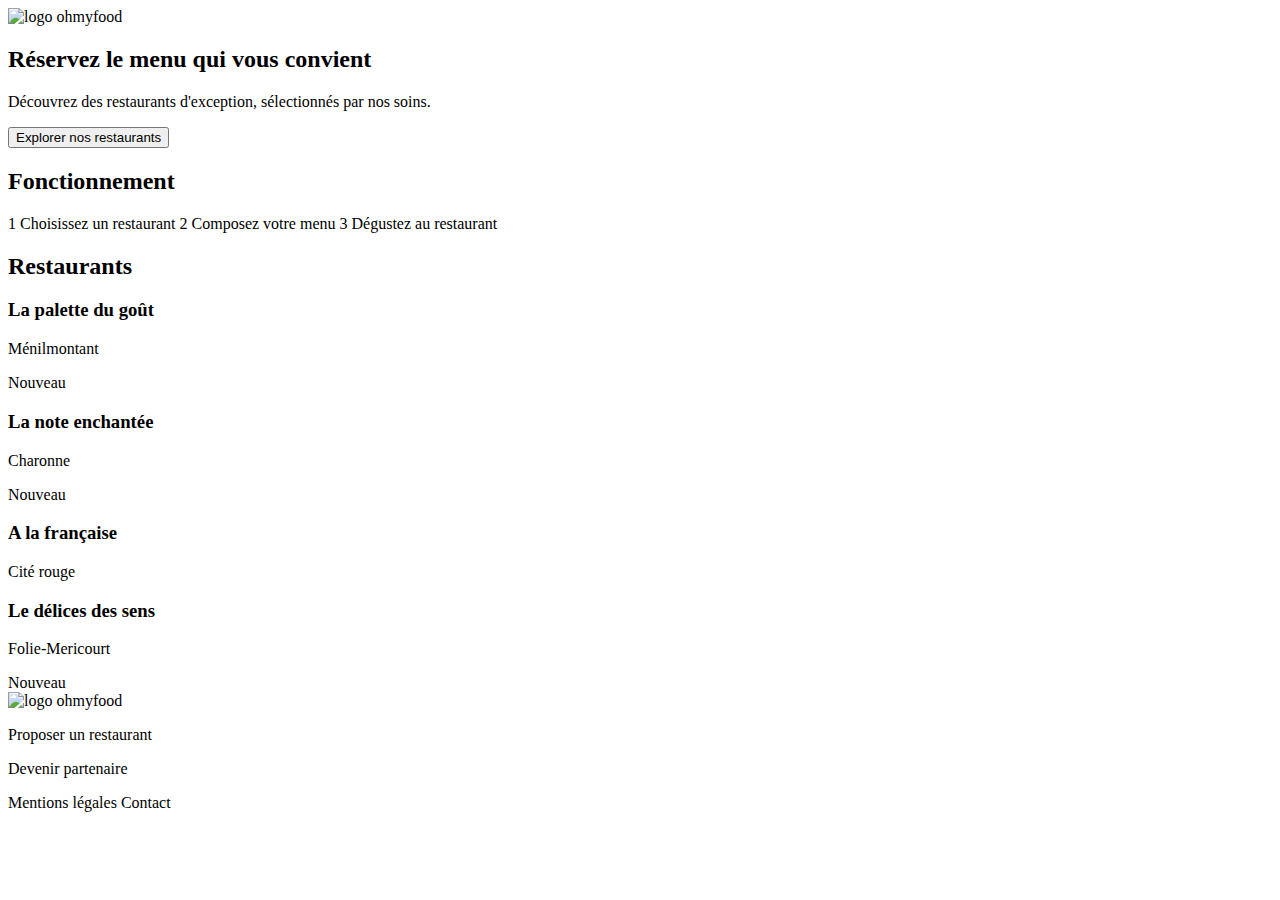
==== index.html @ c54138bc "création CSS & Sass - début de création des variables et mixins" ====
<!DOCTYPE html>
<html lang="en">

<head>
  <meta charset="utf-8">
  <title>Ohmyfood</title>
  <!-- Template CSS -->
  <link rel="stylesheet" href="style.css"/>
  <!-- Font Awesome Icons -->
  <script src="https://kit.fontawesome.com/af9e6eece0.js" crossorigin="anonymous"></script>
  <!-- Google Fonts -->
  <link rel="stylesheet" href="https://fonts.googleapis.com/css2?family=Shrikhand&Roboto"/>
</head>

<body>
    <header>
        <img class="logo" alt="logo ohmyfood" src="images/logo/ohmyfood@2x.svg"/>
    </header>
    <section class="section1">
        <h2>Réservez le menu qui vous convient</h2>
        <p>Découvrez des restaurants d'exception, sélectionnés par nos soins.</p>
        <button type="button">Explorer nos restaurants</button>
    </section>
    <section class="section2">
        <h2>Fonctionnement</h2>
        <a class="step">
            <span class="step_nb">1</span>
            <icon class="step_icon fas fa-mobile-alt"></icon>
            <span class="step_text">Choisissez un restaurant</span>
        </a>
        <a class="step">
            <span class="step_nb">2</span>
            <icon class="step_icon fas fa-ellipsis-v"></icon>
            <icon class="step_icon fas fa-bars"></icon>
            <span class="step_text">Composez votre menu</span>
        </a>
        <a class="step">
            <span class="step_nb">3</span>
            <icon class="step_icon fas fa-store"></icon>
            <span class="step_text">Dégustez au restaurant</span>
        </a>
    </section>
    <section class="section3">
        <h2>Restaurants</h2>
        <a class="restaurant_prev">
            <div class="restaurant_prev_img" style="background-image: url(images/restaurants/jay-wennington-N_Y88TWmGwA-unsplash.jpg)"></div>
            <div class="restaurant_prev_descr">
                <div class="restaurant_prev_text">
                    <h3>La palette du goût</h3>
                    <p>Ménilmontant</p>
                </div>
                <i class="far fa-heart"></i>
            </div>
            <span class="new">Nouveau</span>
        </a>
        <a class="restaurant_prev">
            <div class="restaurant_prev_img" style="background-image: url(images/restaurants/stil-u2Lp8tXIcjw-unsplash.jpg)"></div>
            <div class="restaurant_prev_descr">
                <div class="restaurant_prev_text">
                    <h3>La note enchantée</h3>
                    <p>Charonne</p>
                </div>
                <i class="fas fa-heart"></i>
            </div>
            <span class="new">Nouveau</span>
        </a>
        <a class="restaurant_prev">
            <div class="restaurant_prev_img" style="background-image: url(images/restaurants/toa-heftiba-DQKerTsQwi0-unsplash.jpg)"></div>
            <div class="restaurant_prev_descr">
                <div class="restaurant_prev_text">
                    <h3>A la française</h3>
                    <p>Cité rouge</p>
                </div>
                <i class="fas fa-heart"></i>
            </div>
        </a>
        <a class="restaurant_prev">
            <div class="restaurant_prev_img" style="background-image: url(images/restaurants/louis-hansel-shotsoflouis-qNBGVyOCY8Q-unsplash.jpg)"></div>
            <div class="restaurant_prev_descr">
                <div class="restaurant_prev_text">
                    <h3>Le délices des sens</h3>
                    <p>Folie-Mericourt</p>
                </div>
                <i class="fas fa-heart"></i>
            </div>
            <span class="new">Nouveau</span>
        </a>
    </section>
    <footer>
        <img class="footer_logo" alt="logo ohmyfood" src="images/logo/ohmyfood@2x.svg"/>
        <a class="footer_link">
            <i class="footer_icon fas fa-utensils"></i>
            <p class="footer_text">Proposer un restaurant</p>
        </a>
        <a class="footer_link">
            <i class="footer_icon fas fa-handshake"></i>
            <p class="footer_text">Devenir partenaire</p>
        </a>
        <a class="footer_link">Mentions légales</a>
        <a class="footer_link">Contact</a>
    </footer>
</body>
</html>
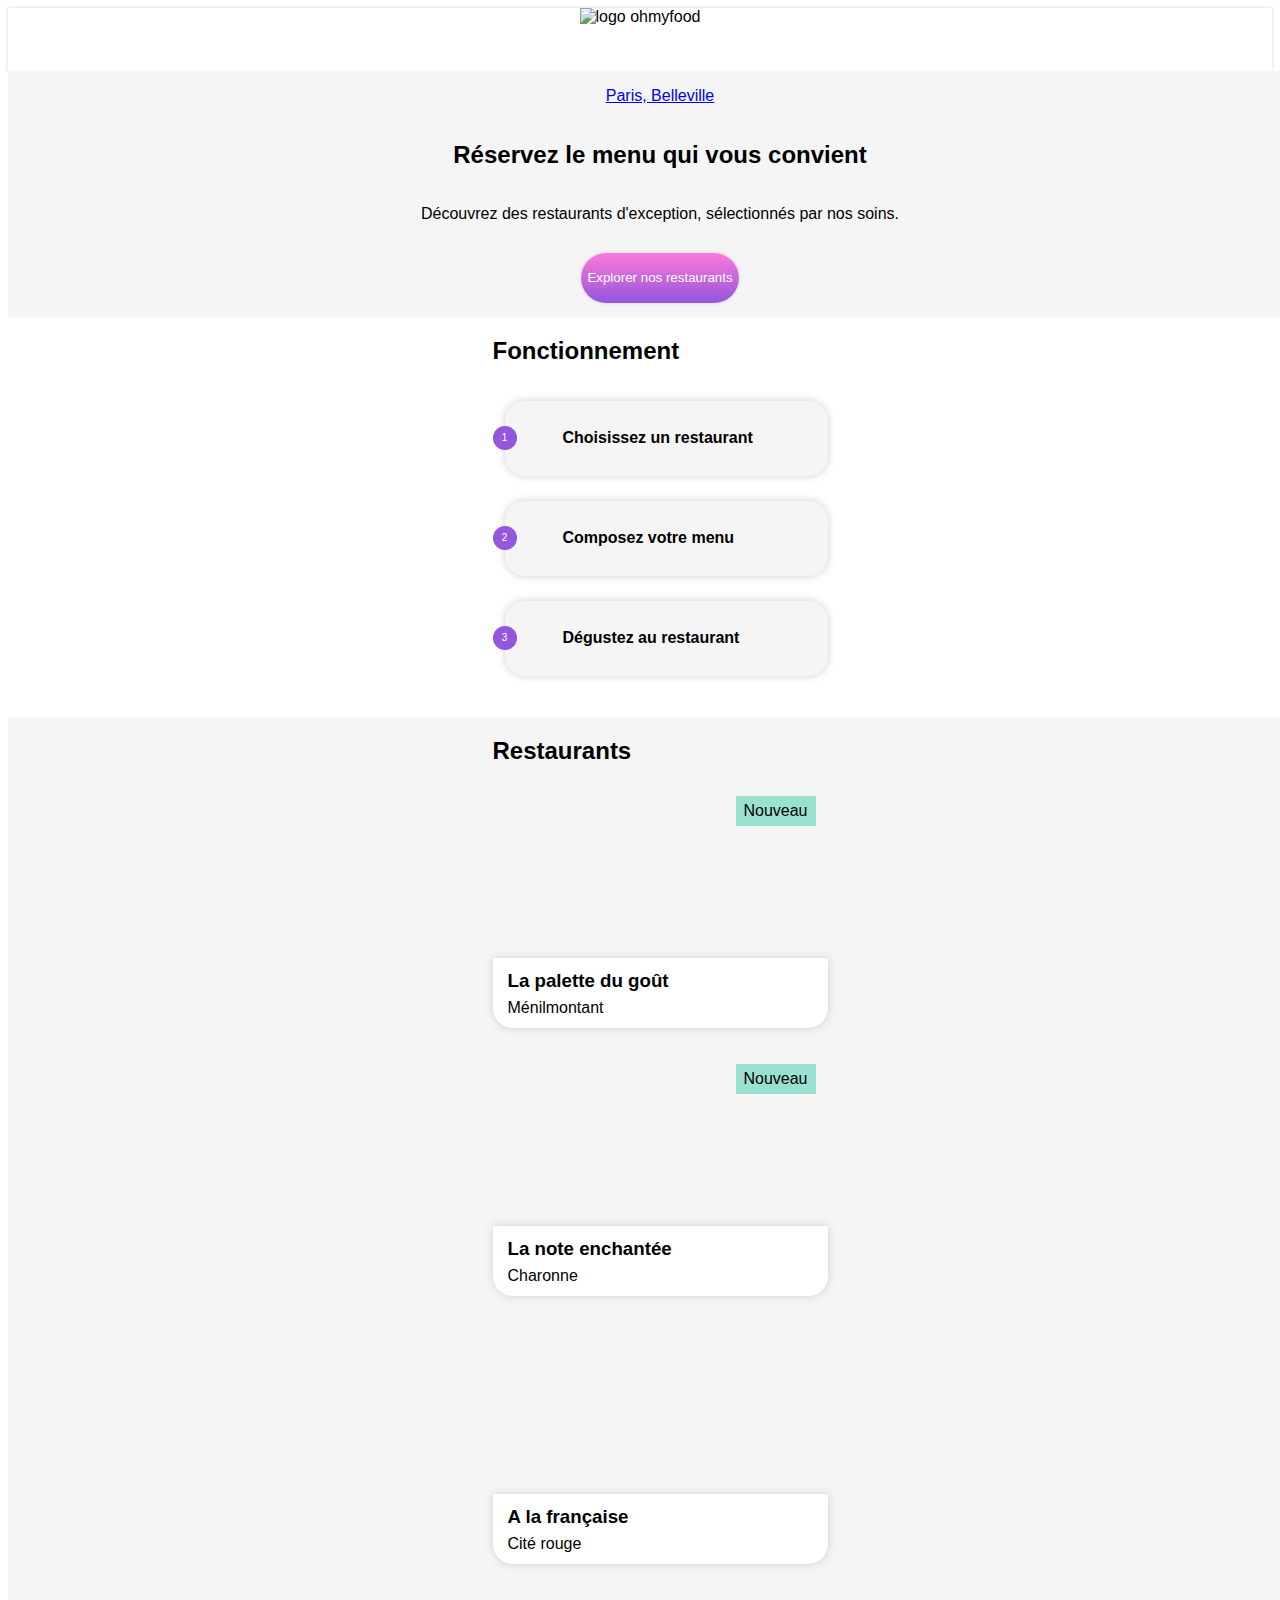
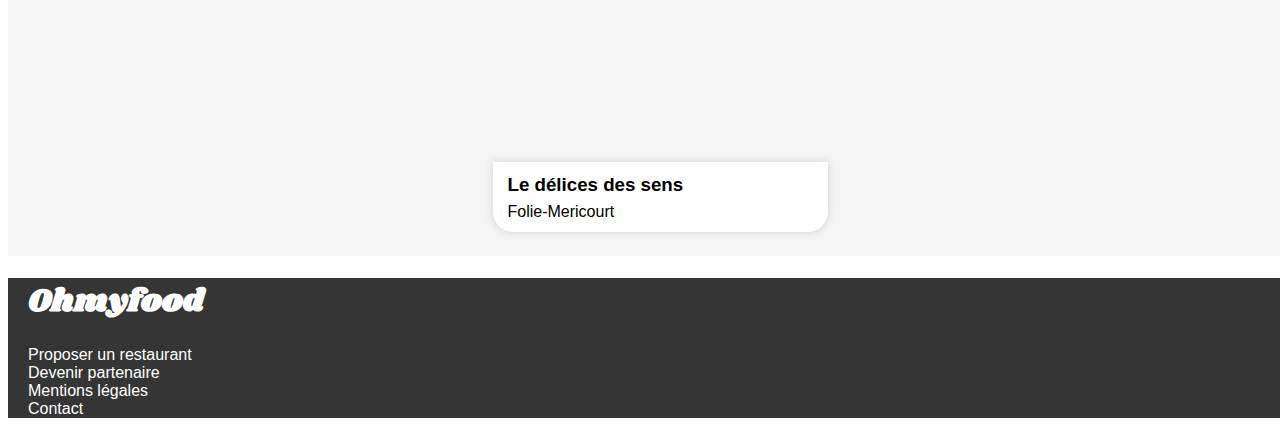
==== commit 3e0753b4: "Mise en page Homepage -étape 1" ====
--- a/index.html
+++ b/index.html
@@ -5,7 +5,7 @@
   <meta charset="utf-8">
   <title>Ohmyfood</title>
   <!-- Template CSS -->
-  <link rel="stylesheet" href="style.css"/>
+  <link rel="stylesheet" href="./css/style.css"/>
   <!-- Font Awesome Icons -->
   <script src="https://kit.fontawesome.com/af9e6eece0.js" crossorigin="anonymous"></script>
   <!-- Google Fonts -->
@@ -17,87 +17,105 @@
         <img class="logo" alt="logo ohmyfood" src="images/logo/ohmyfood@2x.svg"/>
     </header>
     <section class="section1">
+        <div class="container">           
+            <p><i class="fas fa-map-marker-alt" ></i><a href="https://maps.google.fr" target="_blank" rel="noreferrer noopener">Paris, Belleville</a></p>
+        </div>
         <h2>Réservez le menu qui vous convient</h2>
         <p>Découvrez des restaurants d'exception, sélectionnés par nos soins.</p>
-        <button type="button">Explorer nos restaurants</button>
+        <button class="button" href="">Explorer nos restaurants</button>
     </section>
     <section class="section2">
         <h2>Fonctionnement</h2>
-        <a class="step">
-            <span class="step_nb">1</span>
-            <icon class="step_icon fas fa-mobile-alt"></icon>
-            <span class="step_text">Choisissez un restaurant</span>
-        </a>
-        <a class="step">
-            <span class="step_nb">2</span>
-            <icon class="step_icon fas fa-ellipsis-v"></icon>
-            <icon class="step_icon fas fa-bars"></icon>
-            <span class="step_text">Composez votre menu</span>
-        </a>
-        <a class="step">
-            <span class="step_nb">3</span>
-            <icon class="step_icon fas fa-store"></icon>
-            <span class="step_text">Dégustez au restaurant</span>
-        </a>
+        <ul>
+            <li><a class="step">
+                <span class="step__nb">1</span>
+                <div class="step__card">
+                    <i class="step__card__icon fas fa-mobile-alt"></i>
+                    <p class="step__card__text">Choisissez un restaurant</p>
+                </div>
+            </a></li>
+            <li><a class="step">
+                <span class="step__nb">2</span>
+                <div class="step__card">
+                    <span class="step__card__icon">
+                        <i class="fas fa-ellipsis-v"></i>
+                        <i class="fas fa-bars"></i>
+                    </span>
+                    <p class="step__card__text">Composez votre menu</p>
+                </div>
+            </a>
+            </li>
+            <li><a class="step">
+                <span class="step__nb">3</span>
+                <div class="step__card">
+                    <i class="step__card__icon fas fa-store"></i>
+                    <p class="step__card__text">Dégustez au restaurant</p>
+                </div>
+            </a>
+            </li>
+        </ul>
     </section>
     <section class="section3">
         <h2>Restaurants</h2>
-        <a class="restaurant_prev">
-            <div class="restaurant_prev_img" style="background-image: url(images/restaurants/jay-wennington-N_Y88TWmGwA-unsplash.jpg)"></div>
-            <div class="restaurant_prev_descr">
-                <div class="restaurant_prev_text">
+        <a class="restaurant-prev">
+            <div class="restaurant-prev__img" style="background-image: url(images/restaurants/jay-wennington-N_Y88TWmGwA-unsplash.jpg)">
+                <span class="new">Nouveau</span>
+            </div>
+            <div class="restaurant-prev__card">
+                <div class="restaurant-prev__text">
                     <h3>La palette du goût</h3>
                     <p>Ménilmontant</p>
                 </div>
-                <i class="far fa-heart"></i>
+                <i class="like far fa-heart"></i>
             </div>
-            <span class="new">Nouveau</span>
         </a>
-        <a class="restaurant_prev">
-            <div class="restaurant_prev_img" style="background-image: url(images/restaurants/stil-u2Lp8tXIcjw-unsplash.jpg)"></div>
-            <div class="restaurant_prev_descr">
-                <div class="restaurant_prev_text">
+        <a class="restaurant-prev">
+            <div class="restaurant-prev__img" style="background-image: url(images/restaurants/stil-u2Lp8tXIcjw-unsplash.jpg)">
+                <span class="new">Nouveau</span>
+            </div>
+            <div class="restaurant-prev__card">
+                <div class="restaurant-prev__text">
                     <h3>La note enchantée</h3>
                     <p>Charonne</p>
                 </div>
-                <i class="fas fa-heart"></i>
+                <i class="like far fa-heart"></i>
             </div>
-            <span class="new">Nouveau</span>
         </a>
-        <a class="restaurant_prev">
-            <div class="restaurant_prev_img" style="background-image: url(images/restaurants/toa-heftiba-DQKerTsQwi0-unsplash.jpg)"></div>
-            <div class="restaurant_prev_descr">
-                <div class="restaurant_prev_text">
+        <a class="restaurant-prev">
+            <div class="restaurant-prev__img" style="background-image: url(images/restaurants/toa-heftiba-DQKerTsQwi0-unsplash.jpg)"></div>
+            <div class="restaurant-prev__card">
+                <div class="restaurant-prev__text">
                     <h3>A la française</h3>
                     <p>Cité rouge</p>
                 </div>
-                <i class="fas fa-heart"></i>
+                <i class="like far fa-heart"></i>
             </div>
         </a>
-        <a class="restaurant_prev">
-            <div class="restaurant_prev_img" style="background-image: url(images/restaurants/louis-hansel-shotsoflouis-qNBGVyOCY8Q-unsplash.jpg)"></div>
-            <div class="restaurant_prev_descr">
-                <div class="restaurant_prev_text">
+        <a class="restaurant-prev">
+            <div class="restaurant-prev__img" style="background-image: url(images/restaurants/louis-hansel-shotsoflouis-qNBGVyOCY8Q-unsplash.jpg)"></div>
+            <div class="restaurant-prev__card">
+                <div class="restaurant-prev__text">
                     <h3>Le délices des sens</h3>
                     <p>Folie-Mericourt</p>
                 </div>
-                <i class="fas fa-heart"></i>
+                <i class="like far fa-heart"></i>
             </div>
-            <span class="new">Nouveau</span>
         </a>
     </section>
     <footer>
-        <img class="footer_logo" alt="logo ohmyfood" src="images/logo/ohmyfood@2x.svg"/>
-        <a class="footer_link">
-            <i class="footer_icon fas fa-utensils"></i>
-            <p class="footer_text">Proposer un restaurant</p>
-        </a>
-        <a class="footer_link">
-            <i class="footer_icon fas fa-handshake"></i>
-            <p class="footer_text">Devenir partenaire</p>
-        </a>
-        <a class="footer_link">Mentions légales</a>
-        <a class="footer_link">Contact</a>
+        <h1 class="footer_logo">Ohmyfood</h1>
+        <ul>
+            <li><a class="footer__link">
+                <i class="footer__link__icon fas fa-utensils"></i>
+                <span class="footer__link__text">Proposer un restaurant</span>
+            </a></li>
+            <li><a class="footer__link">
+                <i class="footer__link__icon fas fa-handshake"></i>
+                <span class="footer__link__text">Devenir partenaire</span>
+            </a></li>
+            <li><a class="footer__link">Mentions légales</a></li>
+            <li><a class="footer__link">Contact</a></li>
+        </ul>
     </footer>
 </body>
 </html>--- a/css/style.css
+++ b/css/style.css
@@ -0,0 +1,204 @@
+body {
+  font-family: "Roboto", sans-serif;
+  font-size: 1rem;
+  font-weight: 400;
+}
+
+h1 {
+  font-family: "Shrikhand", sans-serif;
+}
+
+.like {
+  font-size: 22px;
+  margin-top: 22px;
+}
+
+.button {
+  height: 50px;
+  background: linear-gradient(#FF79DA, #9356DC);
+  box-shadow: 0px 0px 4px 0px #d6d6d6;
+  color: #FFFF;
+  border: none;
+  border-radius: 25px;
+  cursor: pointer;
+  margin-top: 14px;
+  margin-bottom: 14px;
+}
+
+.new {
+  background-color: #99E2D0;
+  color: #000101;
+  margin-top: 12px;
+  margin-right: 12px;
+  width: 80px;
+  height: 30px;
+  text-align: center;
+  line-height: 30px;
+}
+
+header {
+  height: 63px;
+  display: flex;
+  flex-direction: row;
+  justify-content: center;
+  padding-left: 20px;
+  padding-right: 20px;
+  box-shadow: 0px 0px 4px 0px #d6d6d6;
+}
+
+footer {
+  width: 100%;
+  background-color: #353535;
+  color: #FFFF;
+  padding-left: 20px;
+  padding-right: 20px;
+}
+footer__link {
+  display: flex;
+  flex-direction: row;
+  justify-content: flex-start;
+  align-items: center;
+  flex-wrap: nowrap;
+}
+
+/*-------------------------------------------------------------
+# Section 1: About
+--------------------------------------------------------------*/
+.section1 {
+  display: flex;
+  flex-direction: column;
+  justify-content: center;
+  align-items: center;
+  background-color: whitesmoke;
+}
+
+/*-------------------------------------------------------------
+# Section 2: Fonctionnement
+--------------------------------------------------------------*/
+.section2 {
+  display: flex;
+  flex-direction: column;
+  justify-content: center;
+  align-items: center;
+}
+
+.search {
+  height: 50px;
+  width: 100%;
+  background-color: #ebebeb;
+}
+
+.section2 h2 {
+  width: 335px;
+  text-align: left;
+}
+
+.step {
+  display: flex;
+  flex-direction: row;
+  flex-wrap: wrap;
+  align-items: center;
+  justify-content: flex-start;
+  margin-bottom: 25px;
+  cursor: pointer;
+}
+.step__nb {
+  color: #FFFF;
+  background-color: #9356DC;
+  border-radius: 50%;
+  height: 24px;
+  width: 24px;
+  font-size: 10px;
+  line-height: 24px;
+  text-align: center;
+  margin-right: -12px;
+  z-index: 1;
+}
+.step__card {
+  width: 323px;
+  height: 75px;
+  display: flex;
+  flex-direction: row;
+  flex-wrap: nowrap;
+  justify-content: flex-start;
+  align-items: center;
+  background-color: whitesmoke;
+  box-shadow: 0px 0px 8px 0px #cfcfcf;
+  border-radius: 20px;
+}
+.step__card__icon {
+  color: #7d7d7d;
+  margin-right: 25px;
+  margin-left: 33px;
+}
+.step__card__text {
+  font-weight: 900;
+}
+
+/*-------------------------------------------------------------
+# Section 3: Restaurant
+--------------------------------------------------------------*/
+.section3 {
+  background-color: whitesmoke;
+  display: flex;
+  flex-direction: column;
+  justify-content: center;
+  align-items: center;
+}
+
+.section3 h2 {
+  width: 335px;
+  text-align: left;
+}
+
+.restaurant-prev {
+  height: 250px;
+  width: 335px;
+  margin-bottom: 18px;
+  display: flex;
+  flex-direction: column;
+  flex-wrap: nowrap;
+  justify-content: flex-start;
+}
+.restaurant-prev__img {
+  background-size: cover;
+  background-position: center;
+  border-top-left-radius: 20px;
+  border-top-right-radius: 20px;
+  height: 174px;
+  width: 100%;
+  display: flex;
+  flex-direction: row;
+  justify-content: flex-end;
+}
+.restaurant-prev__card {
+  background-color: #FFFF;
+  padding-left: 15px;
+  padding-right: 15px;
+  border-bottom-left-radius: 20px;
+  border-bottom-right-radius: 20px;
+  display: flex;
+  flex-direction: row;
+  justify-content: space-between;
+  box-shadow: 0px 0px 8px 0px #cfcfcf;
+}
+.restaurant-prev__text {
+  line-height: 0.5em;
+}
+
+ul li {
+  list-style: none;
+}
+
+ul {
+  padding: 0;
+}
+
+section {
+  width: 100%;
+  margin: 0;
+  padding-left: 20px;
+  padding-right: 20px;
+}
+
+/*# sourceMappingURL=style.css.map */
